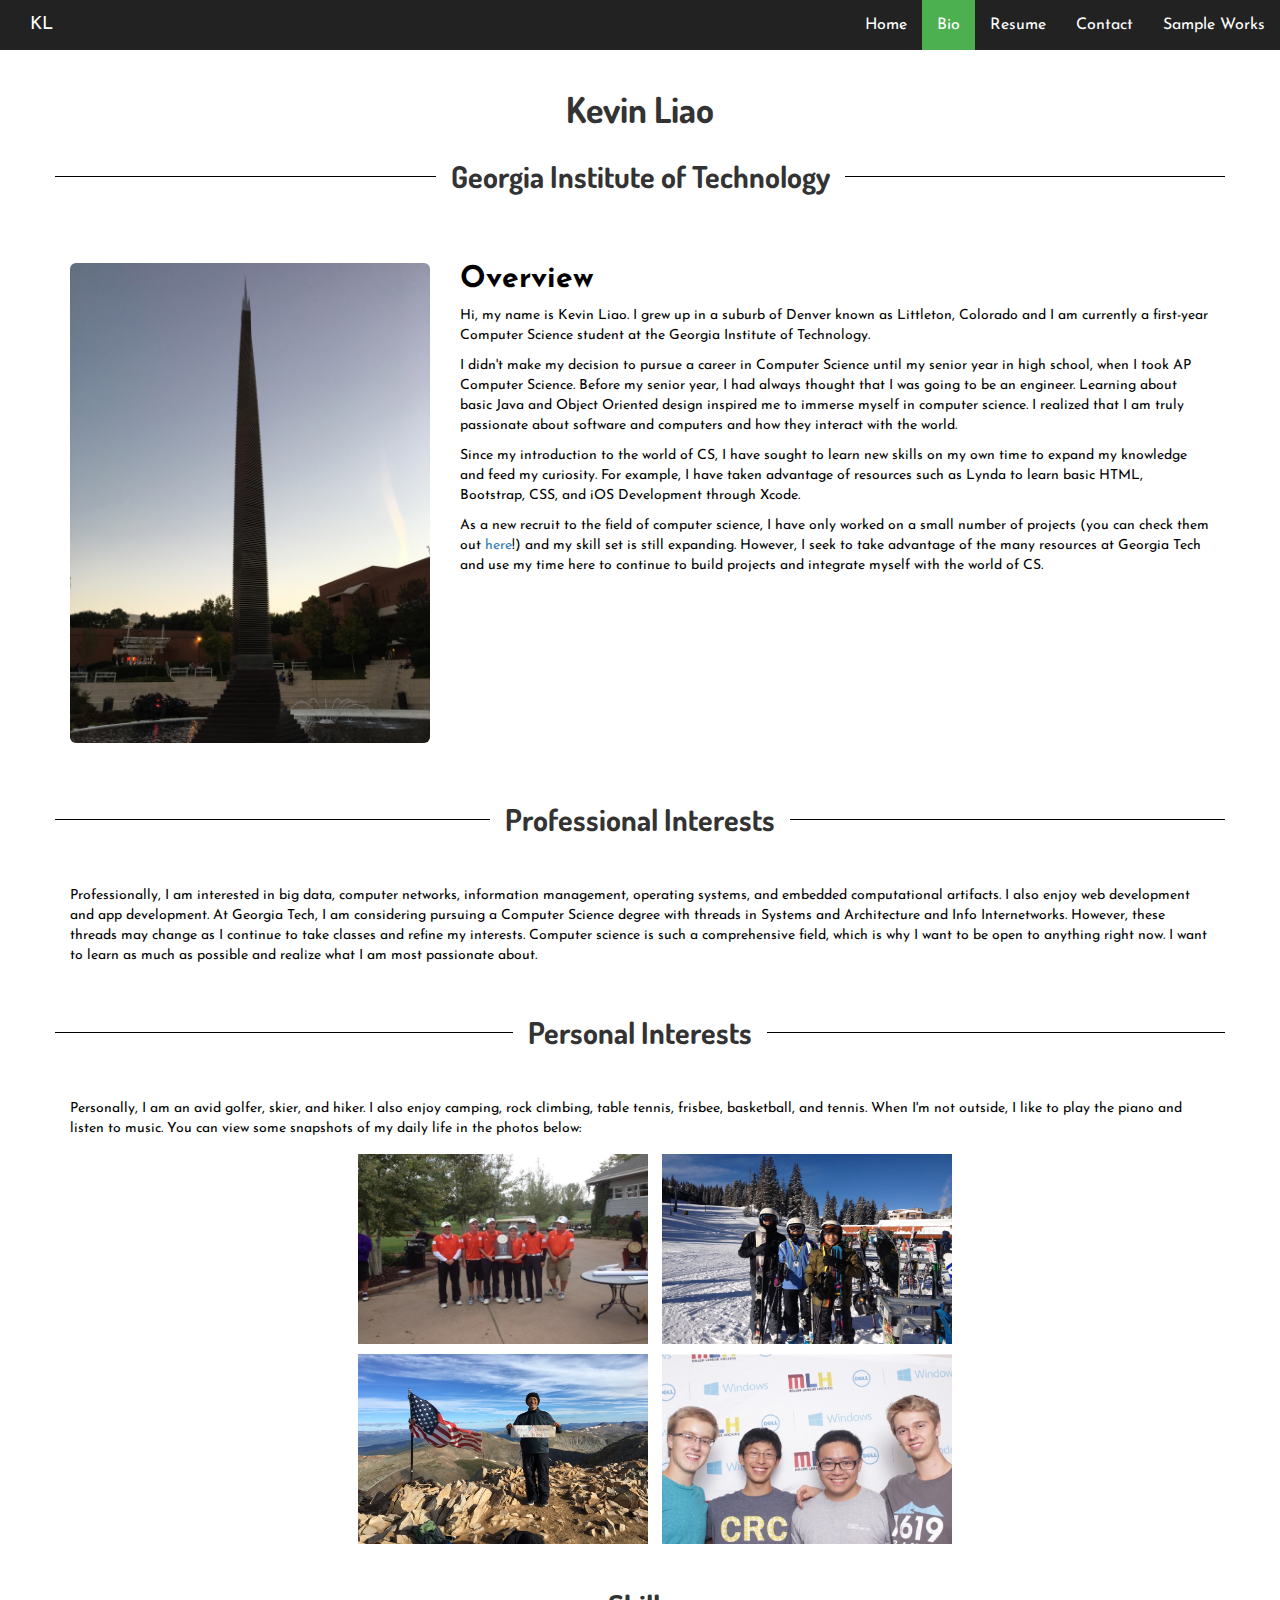
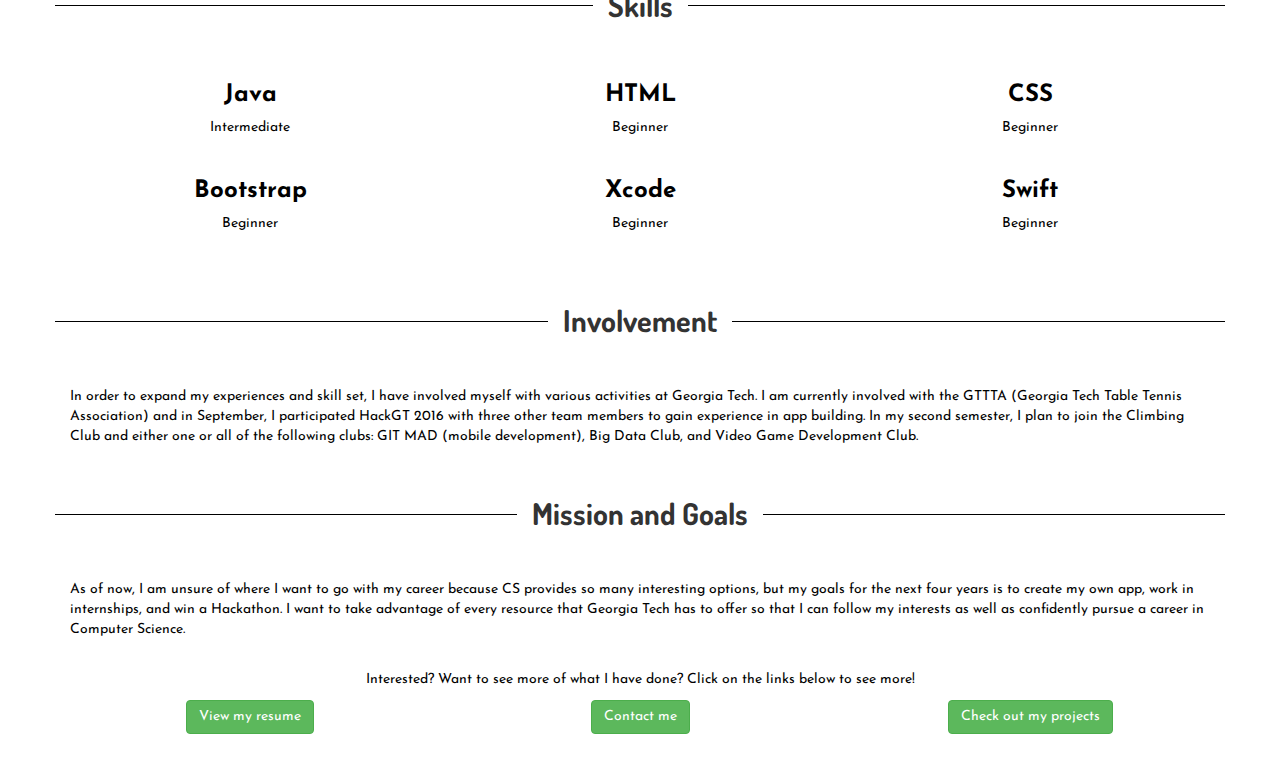
==== bio.html @ 569b39aa "removed unnecessary css" ====
<!DOCTYPE html>
<html lang="en">
  <head>
    <meta charset="utf-8">
    <meta http-equiv="X-UA-Compatible" content="IE=edge">
    <meta name="viewport" content="width=device-width, initial-scale=1">
    <meta name="description" content="">
    <meta name="author" content="">
    <link href="https://fonts.googleapis.com/css?family=Josefin+Sans" rel="stylesheet">
    <link href="https://fonts.googleapis.com/css?family=Dosis" rel="stylesheet">
    <link rel="stylesheet" href="https://maxcdn.bootstrapcdn.com/bootstrap/3.3.7/css/bootstrap.min.css">
    <link href="css/bio.css" rel="stylesheet">

    <title>Kevin Liao - Bio</title>
  </head>

  <body>

    <!-- Fixed navbar -->
    <nav class="navbar-inverse navbar-default navbar-fixed-top">
      <div class="container-fluid">
        <div class="navbar-header">
          <button type="button" class="navbar-toggle collapsed" data-toggle="collapse" data-target="#navbar" aria-expanded="false" aria-controls="navbar">
            <span class="sr-only">Toggle navigation</span>
            <span class="icon-bar"></span>
            <span class="icon-bar"></span>
            <span class="icon-bar"></span>
          </button>
        <a class="navbar-brand" href="index.html">KL</a>
      </div>

      <div id="navbar" class="navbar-collapse collapse">
        <ul class="nav navbar-nav navbar-right">
            <li><a href="index.html">Home</a></li>
            <li class="active"><a href="bio.html">Bio</a></li>
            <li><a href="resume.html">Resume</a></li>
            <li><a href="contact.html">Contact</a></li>
            <li><a href="sampleworks.html">Sample Works</a></li>
          </ul>
        </div>
      </div>
    </nav>

    <div class="container" id="header">
      <h1><strong>Kevin Liao</strong></h1>
      <h2 id="schoolheader"><strong>Georgia Institute of Technology</strong></h2>
    </div>

    <div class="container content">
      <div class="row">
        <div class="col-md-4" id="imgcol">
          <div class="thumbnail" id="imgthumb">
            <img src="images/gatech.jpg" class="img-fluid img-rounded" alt="Golden">
          </div>
        </div>
        <div class="col-sm-8" id="textcol">
          <h2><strong>Overview</strong></h2>
            <p>Hi, my name is Kevin Liao. I grew up in a suburb of Denver known as Littleton, Colorado and I am currently a first-year Computer Science student at the Georgia Institute of Technology.</p><p>I didn't make my decision to pursue a career in Computer Science until my senior year in high school, when I took AP Computer Science. Before my senior year, I had always thought that I was going to be an engineer. Learning about basic Java and Object Oriented design inspired me to immerse myself in computer science. I realized that I am truly passionate about software and computers and how they interact with the world.</p><p>Since my introduction to the world of CS, I have sought to learn new skills on my own time to expand my knowledge and feed my curiosity. For example, I have taken advantage of resources such as Lynda to learn basic HTML, Bootstrap, CSS, and iOS Development through Xcode.</p><p>As a new recruit to the field of computer science, I have only worked on a small number of projects (you can check them out <a href="sampleworks.html" target="sampleworks.html">here</a>!) and my skill set is still expanding. However, I seek to take advantage of the many resources at Georgia Tech and use my time here to continue to build projects and integrate myself with the world of CS.</p>
          </div>
        </div>
      </div>
    </div>

    <div class="container" id="header">
      <h2 id="schoolheader"><strong>Professional Interests</strong></h2>
    </div>

    <div class="container" id="myinfo">
      <p>Professionally, I am interested in big data, computer networks, information management, operating systems, and embedded computational artifacts. I also enjoy web development and app development. At Georgia Tech, I am considering pursuing a Computer Science degree with threads in Systems and Architecture and Info Internetworks. However, these threads may change as I continue to take classes and refine my interests. Computer science is such a comprehensive field, which is why I want to be open to anything right now. I want to learn as much as possible and realize what I am most passionate about.</p>
    </div>

    <div class="container" id="header">
      <h2 id="schoolheader"><strong>Personal Interests</strong></h2>
    </div>

    <div class="container" id="myinfo">
      <p>Personally, I am an avid golfer, skier, and hiker. I also enjoy camping, rock climbing, table tennis, frisbee, basketball, and tennis. When I'm not outside, I like to play the piano and listen to music. You can view some snapshots of my daily life in the photos below:</p>

    <div class="container text-center">
      <div class="row">
        <div class="column">
          <img id="img1" src="images/stategolf.jpg" width="300" height="200" data-toggle="modal" data-target=".modal">
          <img id="img2" src="images/skiing.jpg" width="300" height="200" data-toggle="modal" data-target=".modal">
        </div>
        <div class="column">
          <img id="img3" src="images/mtsherman.jpg" width="300" height="200" data-toggle="modal" data-target=".modal">
          <img id="img4" src="images/hackgt.jpg" width="300" height="200" data-toggle="modal" data-target=".modal">
        </div>
      </div>
    </div>

    <div class="modal fade" tabindex="-1" role="dialog" aria-labelledby="myLargeModalLabel" aria-hidden="true">
      <div class="modal-dialog modal-md">
        <div class="modal-content">
          <div id="carousel-example-generic" class="carousel slide" data-ride="carousel">

            <!-- Wrapper for slides -->
            <div class="carousel-inner" id="myCarousel">
              <div class="item active">
                <img class="img-responsive" src="images/stategolf.jpg" alt="Golf">
                <div class="caption text-center" id="captions">
                  <strong>My team after placing second at the 2015 5A Colorado Golf State Championships at Fort Collins Country Club (I am the second from the right)</strong>
                </div>
              </div>
              <div class="item">
                <img class="img-responsive" src="images/skiing.jpg" alt="Skiing">
                <div class="caption text-center" id="captions">
                  <strong>With my mother and my brother at Copper Mountain Ski Resort</strong>
                </div>
              </div>
              <div class="item">
               <img class="img-responsive" src="images/mtsherman.jpg" alt="Sherman">
                <div class="caption text-center" id="captions">
                  <strong>At the summit of Mount Sherman in Colorado (Altitude: 14,036 ft)</strong>
                </div>
              </div>
              <div class="item">
                <img class="img-responsive" src="images/hackgt.jpg" alt="Skiing">
                <div class="caption text-center" id="captions">
                  <strong>HackGT 2016 (Brian Glowniak, Me, Yu-Lin Yang, Daniel Hathcock)</strong>
                </div>
              </div>
            </div>

            <!-- Controls -->
            <a class="left carousel-control" href="#carousel-example-generic" role="button" data-slide="prev">
              <span class="glyphicon glyphicon-chevron-left"></span>
            </a>
            <a class="right carousel-control" href="#carousel-example-generic" role="button" data-slide="next">
              <span class="glyphicon glyphicon-chevron-right"></span>
            </a>
            </div>
          </div>
        </div>
      </div>
    </div>

    <div class="container" id="header">
      <h2 id="schoolheader"><strong>Skills</strong></h2>
    </div>

    <div class="container" id="myinfo">
      <div class="row">
        <div class="col-md-4">
          <h3><strong>Java</strong></h3>
            <p>Intermediate</p>
        </div>
        <div class="col-md-4">
          <h3><strong>HTML</strong></h3>
            <p>Beginner</p>
        </div>
        <div class="col-md-4">
          <h3><strong>CSS</strong></h3>
            <p>Beginner</p>
        </div>
      </div>
      <div class="row">
        <div class="col-md-4">
          <h3><strong>Bootstrap</strong></h3>
            <p>Beginner</p>
        </div>
        <div class="col-md-4">
          <h3><strong>Xcode</strong></h3>
            <p>Beginner</p>
        </div>
        <div class="col-md-4">
          <h3><strong>Swift</strong></h3>
            <p>Beginner</p>
        </div>
      </div>
    </div>

    <div class="container" id="header">
      <h2 id="schoolheader"><strong>Involvement</strong></h2>
    </div>

    <div class="container" id="myinfo">
      <p>In order to expand my experiences and skill set, I have involved myself with various activities at Georgia Tech. I am currently involved with the GTTTA (Georgia Tech Table Tennis Association) and in September, I participated HackGT 2016 with three other team members to gain experience in app building. In my second semester, I plan to join the Climbing Club and either one or all of the following clubs: GIT MAD (mobile development), Big Data Club, and Video Game Development Club.</p>
    </div>

    <div class="container" id="header">
      <h2 id="schoolheader"><strong>Mission and Goals</strong></h2>
    </div>

    <div class="container" id="myinfo">
      <p>As of now, I am unsure of where I want to go with my career because CS provides so many interesting options, but my goals for the next four years is to create my own app, work in internships, and win a Hackathon. I want to take advantage of every resource that Georgia Tech has to offer so that I can follow my interests as well as confidently pursue a career in Computer Science.</p><br/><p id="links">Interested? Want to see more of what I have done? Click on the links below to see more!</p>
      <div class="row">
        <div class="col-md-4">
          <a href="https://drive.google.com/open?id=0B0AAcd9voND7eDVCSVVxd3dWV0U" class="btn btn-success" target="ttps://drive.google.com/open?id=0B0AAcd9voND7eDVCSVVxd3dWV0U" role="button">View my resume</a>
        </div>
        <div class="col-md-4">
          <a href="contact.html" target="contact.html" class="btn btn-success" role="button">Contact me</a>
        </div>
        <div class="col-md-4">
          <a href="sampleworks.html" target="sampleworks.html" class="btn btn-success" role="button">Check out my projects</a>
        </div>
      </div>
    </div>

    <script src="https://oss.maxcdn.com/html5shiv/3.7.3/html5shiv.min.js"></script>
    <script src="https://oss.maxcdn.com/respond/1.4.2/respond.min.js"></script>
    <script src="https://ajax.googleapis.com/ajax/libs/jquery/1.12.4/jquery.min.js"></script>
    <script src="https://maxcdn.bootstrapcdn.com/bootstrap/3.3.7/js/bootstrap.min.js"></script>
    <script>window.jQuery || document.write('<script src="js/jquery.min.js"><\/script>')</script>
    <script src="js/bio.js"></script>
  </body>
</html>
---- css/bio.css ----
/* Navbar */
.nav.navbar-nav.navbar-right li a {
    color: white;
    font-family: 'Josefin Sans', sans-serif;
    font-size: 16px;
}

.navbar-default .navbar-brand {
    color: white;
    font-family: 'Josefin Sans', sans-serif;
    font-size: 18px;
}

.nav.navbar-nav.navbar-right li a:hover:not(.active) {
    background-color: #111;
}

.navbar-default .navbar-brand:hover:not(.active) {
    background-color: #111;
}

.active a{
    background-color: #4CAF50 !important;
}

/* Images */
#imgthumb {
    padding: 0px;
    border: 0px;
    margin-top: 20px;
    text-align: center;
}

#hikethumb {
    padding: 0px;
    border: 0px;
    margin-bottom: 10px;
}

#hackthumb {
    padding: 0px;
    border: 0px;
    margin-bottom: 10px;
}

#golfthumb {
    padding: 0px;
    border: 0px;
    margin-bottom: 10px;
}

.img-fluid {
    width: 100%;
}

.featurette-divider {
    margin-top: 20px;
    margin-bottom: 20px;
}

/* Headers */
h3 {
    margin-top: 10px;
}

h4 {
    font-weight: normal;
}

/* Main Text */
#textcol {
    color: black;
    font-family: 'Josefin Sans', sans-serif;
}

.col-md-4 {
    margin-bottom: 20px;
    text-align: center;
    color: black;
}

#header {
    font-family: 'Dosis', sans-serif;
    text-align: center;
    padding-bottom: 40px;
    overflow: hidden;

}

#schoolheader {
    display: inline-block;
    padding: 0 15px;
    position: relative;
}

#schoolheader:before,
#schoolheader:after {
    background: #000000;
    content: "";
    display: block;
    height: 1px;
    position: absolute;
    top: 50%;
    width: 675%;
}

#schoolheader:before {
    right: 100%;
}

#schoolheader:after {
    left: 100%;
}

#myinfo {
    padding-bottom: 20px;
    color: black;
    font-family: 'Josefin Sans', sans-serif;
}

/* Paragraphs */
p {
    font-size: 14px;
}

#links {
    text-align: center;
}

/* 100% Image Width on Smaller Screens */
@media only screen and (max-width: 700px){
    .modal-content {
        width: 100%;
    }
}

/* Image Gallery */
#img1 {
    border-radius: 5px;
    cursor: pointer;
    transition: 0.3s;
    padding: 5px;
}

#img1:hover {
    opacity: 0.7;
}

#img2 {
    border-radius: 5px;
    cursor: pointer;
    transition: 0.3s;
    padding: 5px;
}

#img2:hover {
    opacity: 0.7;
}

#img3 {
    border-radius: 5px;
    cursor: pointer;
    transition: 0.3s;
    padding: 5px;
}

#img3:hover {
    opacity: 0.7;
}

#img4 {
    border-radius: 5px;
    cursor: pointer;
    transition: 0.3s;
    padding: 5px;
}

#img4:hover {
    opacity: 0.7;
}

/* Image Captions */
#captions {
    font-size: 18px;
    color: black;
}

body {
    padding-top: 70px;
}
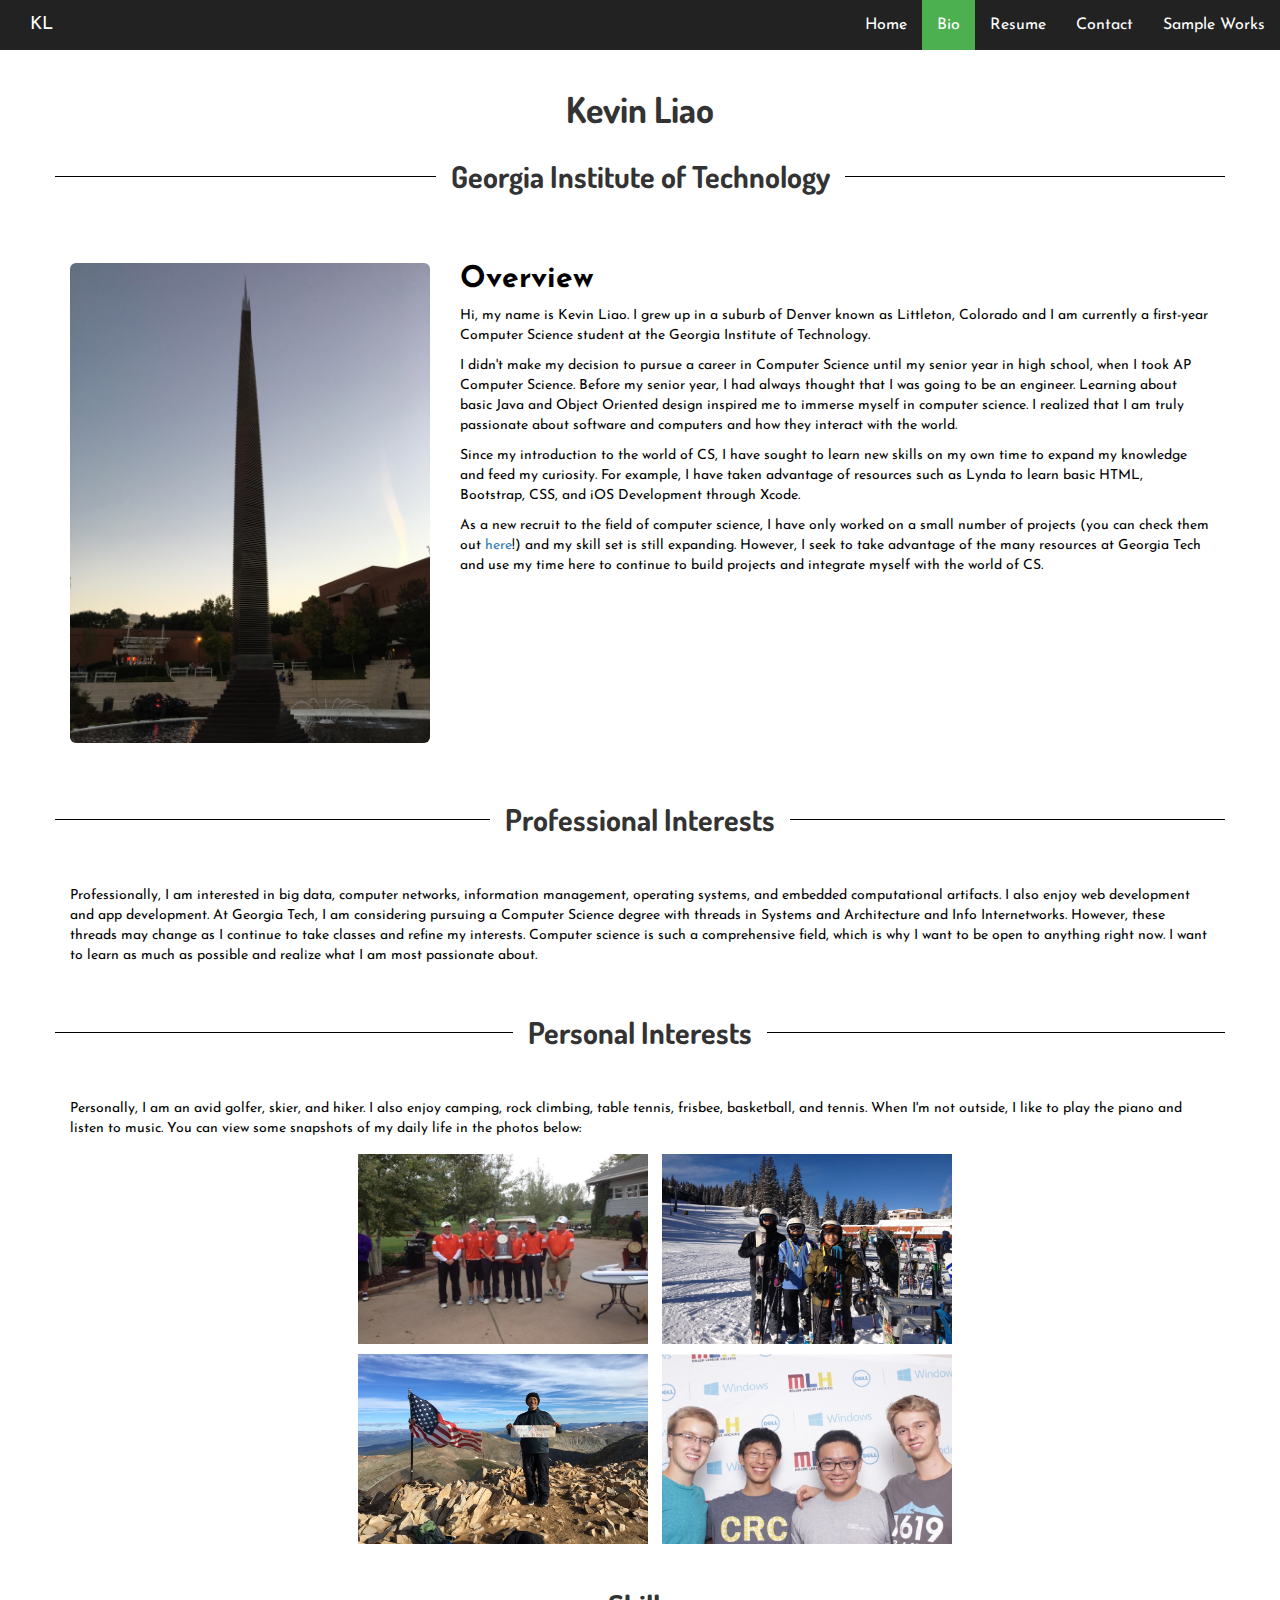
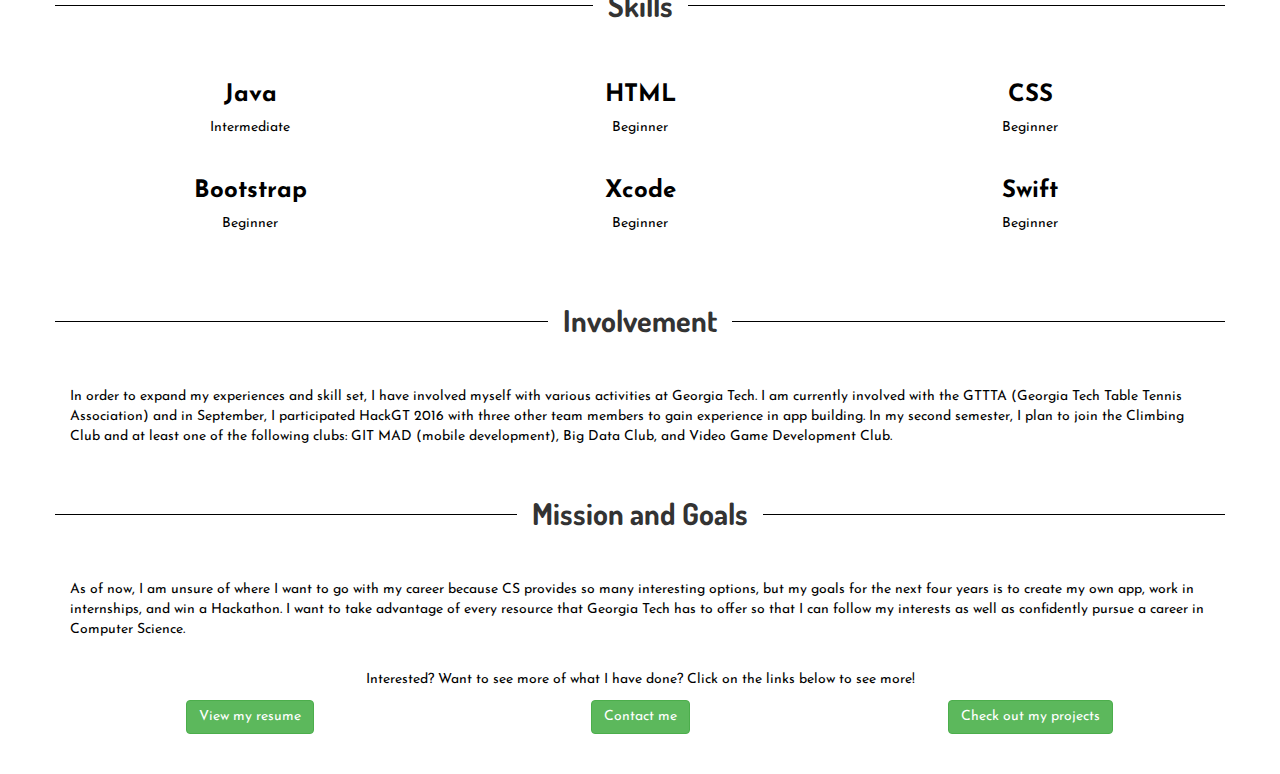
==== commit 683bbb99: "updated bio page" ====
--- a/bio.html
+++ b/bio.html
@@ -8,7 +8,7 @@
     <meta name="author" content="">
     <link href="https://fonts.googleapis.com/css?family=Josefin+Sans" rel="stylesheet">
     <link href="https://fonts.googleapis.com/css?family=Dosis" rel="stylesheet">
-    <link rel="stylesheet" href="https://maxcdn.bootstrapcdn.com/bootstrap/3.3.7/css/bootstrap.min.css">
+    <link href="css/bootstrap.min.css" rel="stylesheet">
     <link href="css/bio.css" rel="stylesheet">
 
     <title>Kevin Liao - Bio</title>
@@ -175,7 +175,7 @@
     </div>
 
     <div class="container" id="myinfo">
-      <p>In order to expand my experiences and skill set, I have involved myself with various activities at Georgia Tech. I am currently involved with the GTTTA (Georgia Tech Table Tennis Association) and in September, I participated HackGT 2016 with three other team members to gain experience in app building. In my second semester, I plan to join the Climbing Club and either one or all of the following clubs: GIT MAD (mobile development), Big Data Club, and Video Game Development Club.</p>
+      <p>In order to expand my experiences and skill set, I have involved myself with various activities at Georgia Tech. I am currently involved with the GTTTA (Georgia Tech Table Tennis Association) and in September, I participated HackGT 2016 with three other team members to gain experience in app building. In my second semester, I plan to join the Climbing Club and at least one of the following clubs: GIT MAD (mobile development), Big Data Club, and Video Game Development Club.</p>
     </div>
 
     <div class="container" id="header">
